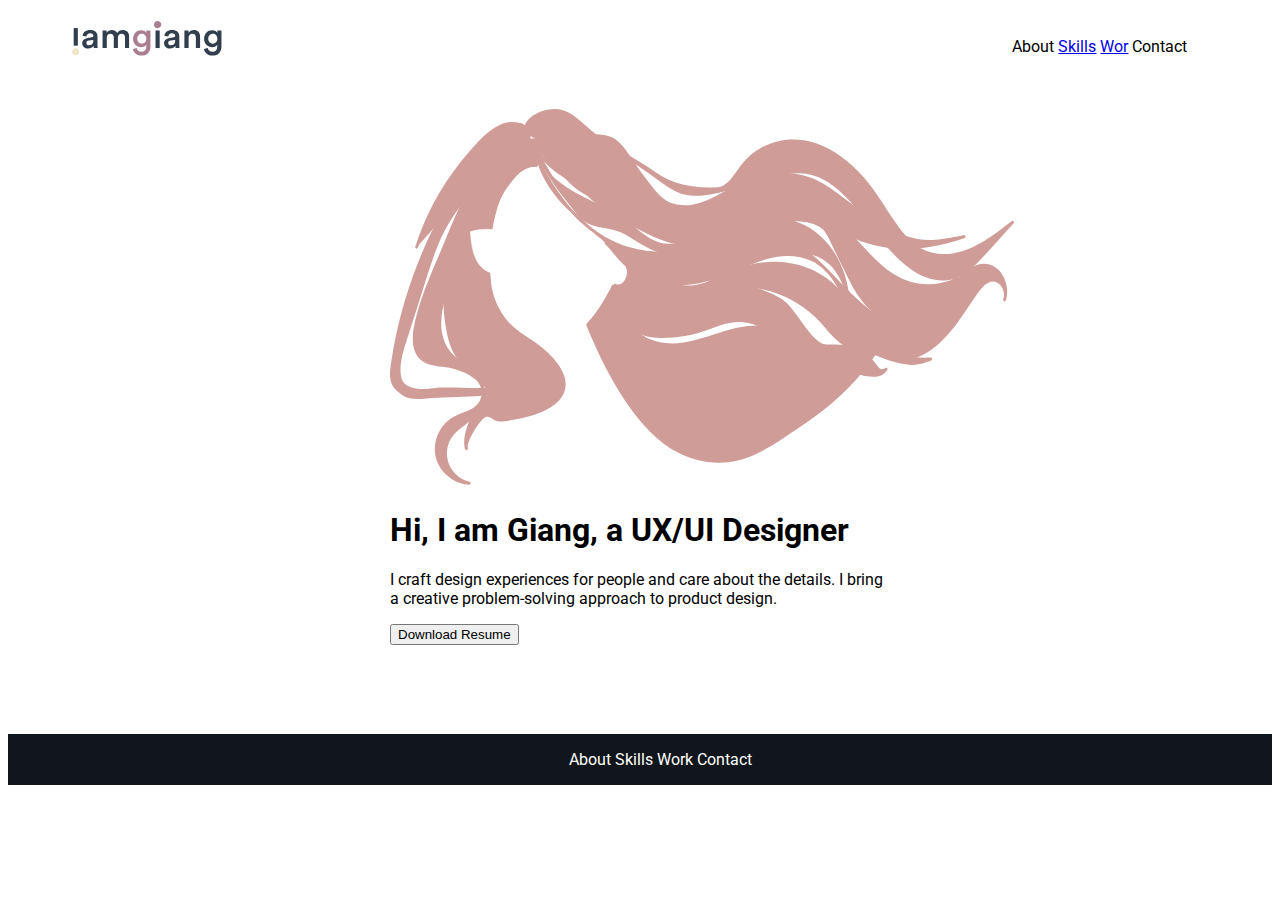
==== index.html @ 1b3d9abd "Added in Skills and Work sections" ====
<!DOCTYPE html>
<html lang="en">
<head>
    <meta charset="UTF-8">
    <meta name="viewport" content="width=device-width, initial-scale=1.0">
    <!-- linking stylesheet -->
    <link rel="stylesheet" href="css/style.css"> 
    <!-- google fonts -->
    <link rel="preconnect" href="https://fonts.gstatic.com">
    <link href="https://fonts.googleapis.com/css2?family=Roboto:ital,wght@0,100;0,300;0,400;0,500;0,700;0,900;1,100;1,300;1,400;1,500;1,700;1,900&display=swap" rel="stylesheet">
    <title>Giang Nguyen Portfolio</title>
</head>
<body>
    <header class="navigation">

        <!-- navbar -->
        <div class="inline-block logo">
            <img src="images/Logo-Primary.svg" alt="Giang Nguyen logo">
        </div>
        <nav class="inline-block">
            <ul>
                <li class="inline-block">About</li>
                <li class="inline-block"><a href="skills.html">Skills</a></li>
                <li class="inline-block"><a href="work.html">Wor</a></li>
                <li class="inline-block">Contact</li>
            </ul>
        </nav>

        <!-- hero image -->
        <section class="heroImg">
            <div class="content">
                <img src="images/Me.svg" alt="Giang Nguyen photo">
                <h1>Hi, I am Giang, a UX/UI Designer</h1>
                <p>I craft design experiences for people and care about the details. I bring a creative problem-solving approach to product design.</p>
                <button>Download Resume</button>
            </div>
        </section>
        
        <!-- footer -->
        <footer>
            <ul>
                <li class="inline-block">About</li>
                <li class="inline-block">Skills</li>
                <li class="inline-block">Work</li>
                <li class="inline-block">Contact</li>
            </ul>
        </footer>
    </header>
</body>
</html>
---- css/style.css ----
h1, h2, p, li {
    font-family: 'Roboto', sans-serif;
}

/* navbar */
/* Elements to line up next to each */
.inline-block {
    display: inline-block; /* navbar to line up next to each other */
    vertical-align: top; /* ensure all elements align next to one another */
}

/* fill the width of our container */
.logo {
    width: 20%;
    padding: 1%;
    text-align: center;
}

/* primary navidation */
nav {
    width: 70%;
    padding: 1%;
    text-align: right;
}

ul {
    width: 50%; /* align unordered list in its container to the right */
    margin-left: auto;
}

/* giving navigation menu padding */
li .inline-block {
    padding-top: 1%;
    padding-right: 16px;
    padding-bottom: 1%;
    padding-left: 16px
}

/*  hero image  */
.heroImg {
    height: 600px;
    padding: 25px;
}

.content {
    width: 500px;
    margin: 0 auto;
}

/* My Skills */
.flexContainer {
    display: flex 
}

/* footer */
footer {
    background-color: #11161C;
    padding: center;
    text-align: center;
}

footer ul {
    display: inline-block;
    vertical-align: top;
    padding: center;
    color: #ffffff;
}
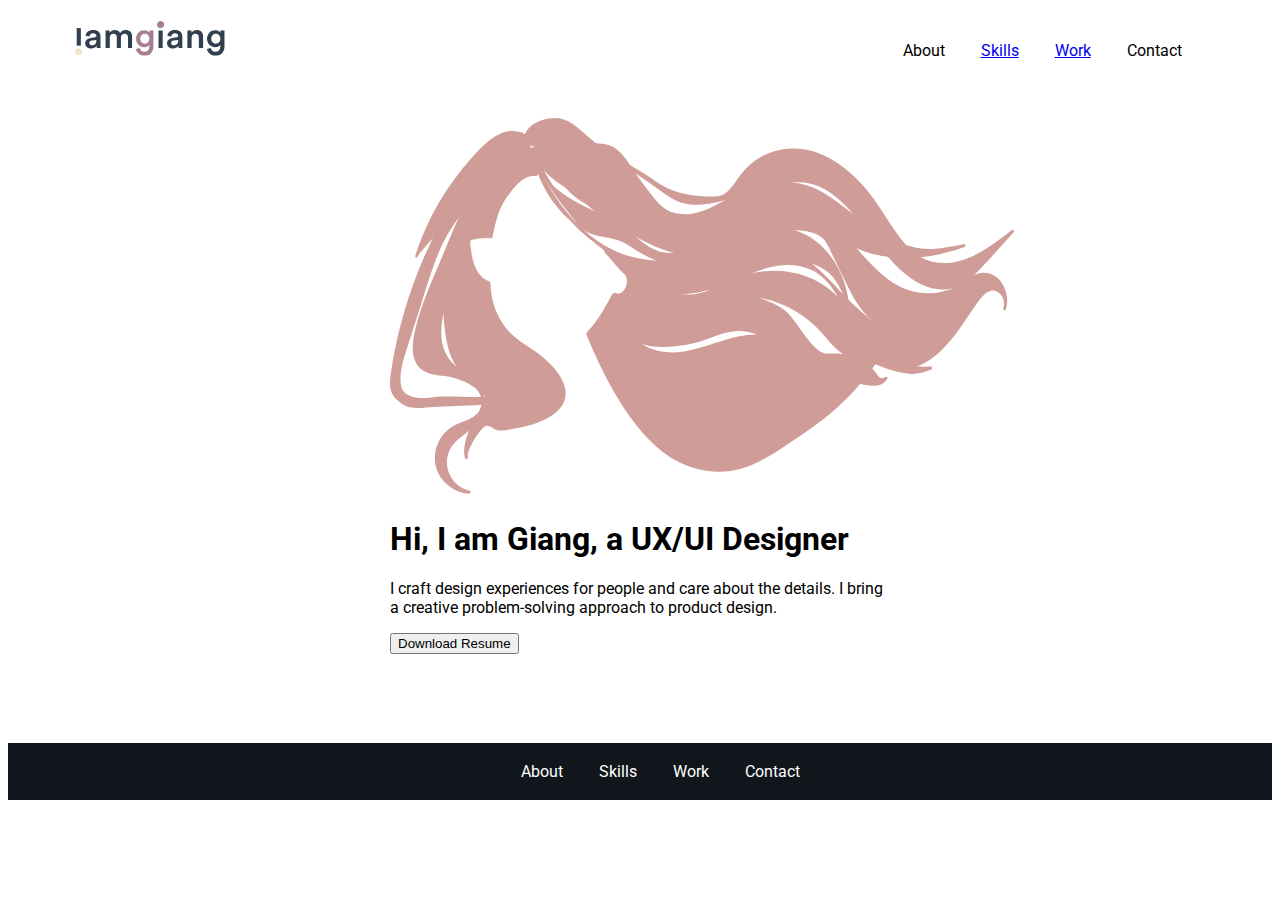
==== commit dc609aa8: "Added CSS Flex" ====
--- a/index.html
+++ b/index.html
@@ -18,10 +18,10 @@
             <img src="images/Logo-Primary.svg" alt="Giang Nguyen logo">
         </div>
         <nav class="inline-block">
-            <ul>
+            <ul class="primaryNav">
                 <li class="inline-block">About</li>
                 <li class="inline-block"><a href="skills.html">Skills</a></li>
-                <li class="inline-block"><a href="work.html">Wor</a></li>
+                <li class="inline-block"><a href="work.html">Work</a></li>
                 <li class="inline-block">Contact</li>
             </ul>
         </nav>
--- a/css/style.css
+++ b/css/style.css
@@ -23,13 +23,14 @@
     text-align: right;
 }
 
-ul {
+/* Primary Navigation */
+.primaryNav {
     width: 50%; /* align unordered list in its container to the right */
     margin-left: auto;
 }
 
 /* giving navigation menu padding */
-li .inline-block {
+.inline-block {
     padding-top: 1%;
     padding-right: 16px;
     padding-bottom: 1%;
@@ -49,7 +50,19 @@
 
 /* My Skills */
 .flexContainer {
-    display: flex 
+    display: flex;
+    width: 100%;
+}
+
+/* Responsive layout - makes a one column layout instead of a two-column layout */
+@media (max-width: 800px) {
+    .flexContainer {
+      flex-direction: column;
+    }
+  }
+
+.flexContainer div {
+    width: 33%;
 }
 
 /* footer */
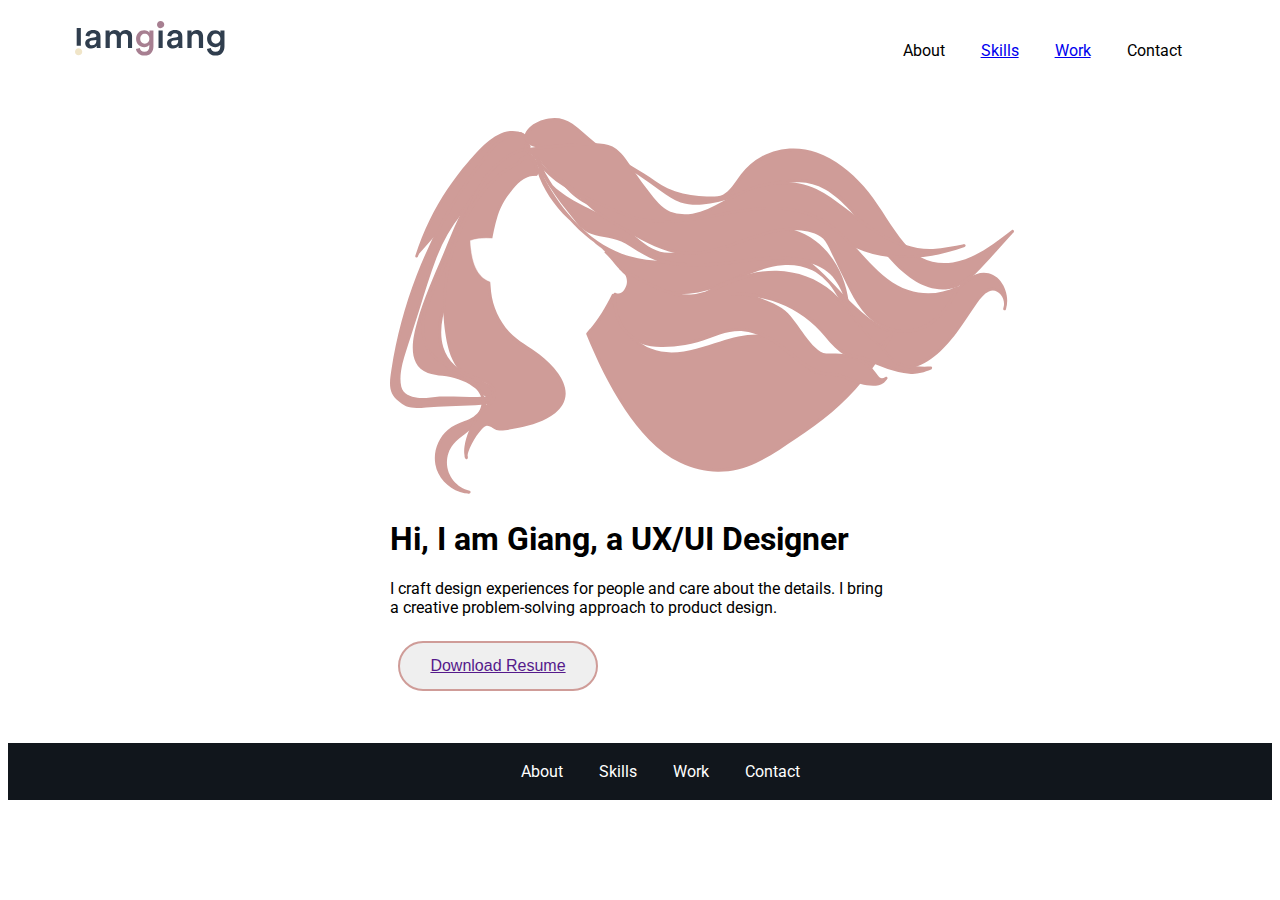
==== commit c77c3681: "Style button on homepage" ====
--- a/index.html
+++ b/index.html
@@ -32,7 +32,7 @@
                 <img src="images/Me.svg" alt="Giang Nguyen photo">
                 <h1>Hi, I am Giang, a UX/UI Designer</h1>
                 <p>I craft design experiences for people and care about the details. I bring a creative problem-solving approach to product design.</p>
-                <button>Download Resume</button>
+                <button class="buttonKeyline"><a href="">Download Resume</a></button>
             </div>
         </section>
         
--- a/css/style.css
+++ b/css/style.css
@@ -1,6 +1,10 @@
-h1, h2, p, li {
+h1, h2, h3, h4, p, li {
     font-family: 'Roboto', sans-serif;
 }
+
+/*body {
+    background-color: black;
+}*/
 
 /* navbar */
 /* Elements to line up next to each */
@@ -49,21 +53,87 @@
 }
 
 /* My Skills */
+/* Responsive using flex */
 .flexContainer {
     display: flex;
     width: 100%;
 }
 
-/* Responsive layout - makes a one column layout instead of a two-column layout */
-@media (max-width: 800px) {
-    .flexContainer {
-      flex-direction: column;
-    }
-  }
+
 
 .flexContainer div {
     width: 33%;
 }
+
+.flexContainer .container {
+    width: 92%;
+}
+
+/* Card CSS*/
+.card {
+    /* Add shadows to create the "card" effect */
+    box-shadow: 0 4px 8px 0 rgba(0,0,0,0.2);
+    transition: 0.3s;
+    border-radius: 5px; /* 5px rounded corners */
+    background-color: #ffffff;
+    margin: 24px 8px 24px 8px;
+}
+
+/* Add rounded corners to the top left and the top right corner of the image */
+img {
+  border-radius: 8px 8px 0 0;
+}
+  
+/* On mouse-over, add a deeper shadow */
+.card:hover {
+    box-shadow: 0 8px 16px 0 rgba(0,0,0,0.2);
+}
+  
+/* Add some padding inside the card container */
+.container {
+    padding: 8px 16px 8px 16px;
+}
+
+/* My Work */
+/* Convert my work <section> tag into a grid container.*/
+/* Item1 gets the name "myArea" and spands all five columns in a five columns grid layout */
+
+/*.item1 {
+    grid-area: myArea;
+    float: left;
+} 
+.workGrid {
+    display: grid; 
+    grid-template-areas:'myArea myArea ...'
+    grid-template-columns: 2fr 1fr;
+}
+
+.item2 {
+    grid-area: myArea2;
+    float: right;
+} 
+.workGrid {
+    display: grid; 
+    grid-template-areas:'... myArea2 myAre2a myArea2'
+}*/
+
+.workGrid {
+    display: grid;
+    grid-template-columns: 1fr 2fr;
+    grid-gap: 20px;
+}
+
+/* Button Styling */
+.buttonKeyline {
+    border-radius: 25px;
+    border: 2px solid #CF9C98;
+    padding: 8px;
+    width: 200px;
+    height: 50px;
+    font-size: 16px;
+    color: #CF9C98;
+    margin: 8px 8px 32px 8px;
+  }
 
 /* footer */
 footer {
@@ -77,4 +147,16 @@
     vertical-align: top;
     padding: center;
     color: #ffffff;
-}+}
+
+/* Mobile Media Query */
+@media only screen and (max-width: 600px) {
+    .flexContainer {
+        flex-direction: column;
+    }
+    .flexContainer div{
+        width: 100%;    
+    }
+
+}
+
